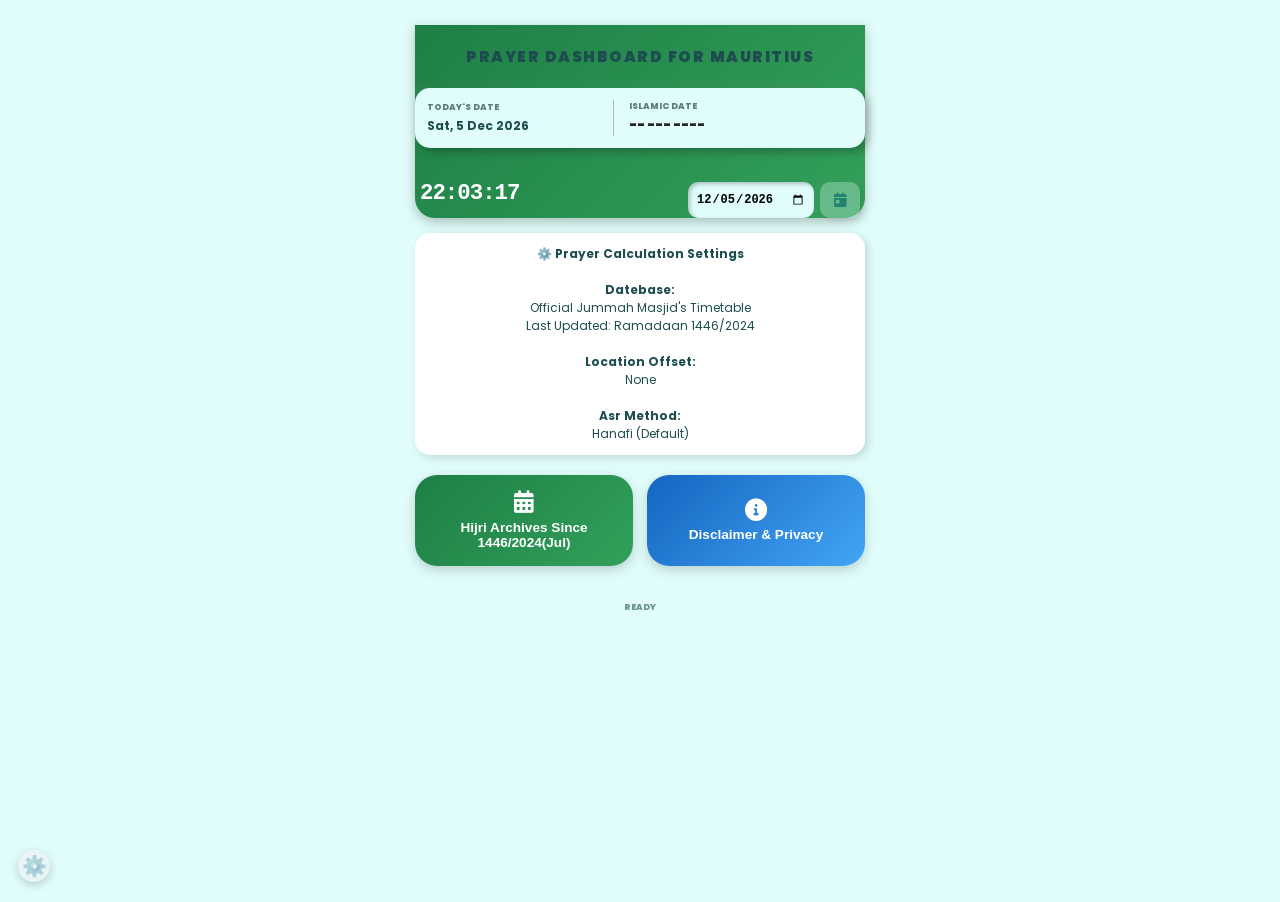
==== index.html @ 1a354047 "Update index.html" ====
<!DOCTYPE html>
<html>
  <head>
    <base target="_top">
    <meta name="viewport" content="width=device-width, initial-scale=1.0, maximum-scale=1.0, user-scalable=no, viewport-fit=cover">
    <meta name="apple-mobile-web-app-capable" content="yes">
    <meta name="apple-mobile-web-app-status-bar-style" content="black-translucent">
    <meta name="apple-mobile-web-app-title" content="Namaz MRU">
    <link href="https://fonts.googleapis.com/css2?family=Poppins:wght@300;400;600;700;900&display=swap" rel="stylesheet">
    <link rel="stylesheet" href="https://cdnjs.cloudflare.com/ajax/libs/font-awesome/6.0.0/css/all.min.css">
    <link rel="manifest" href="manifest.json">
    <link rel="stylesheet" href="css/style.css">
    
  </head>
        <!-- Reusable App Dialog -->
        <div id="appDialog" class="dialog-overlay" onclick="closeDialog(event)">
          <div class="dialog-box" onclick="event.stopPropagation()">
            <div id="dialogIcon" class="dialog-icon">ℹ️</div>
            <div id="dialogTitle" class="dialog-title">
              Information
            </div>
            <div id="dialogMessage" class="dialog-message">
              Message
            </div>
            <button class="dialog-btn" onclick="closeDialog()">
              OK
            </button>
          </div>
        </div>
 
  <!-- =====================================================
     HIJRI ARCHIVES MODAL
     ===================================================== -->

<div id="hijriArchiveModal" class="archiveOverlay" style="display:none;">
    <div class="archiveCard">
        <div class="archiveHeader">
            <h2>Hijri Archives</h2>
            <button onclick="closeHijriArchives()">✕</button>
        </div>
        <div class="archiveControls">
            <label for="archiveYearSelect">
                Select Hijri Year
            </label>
            <select id="archiveYearSelect"
                    onchange="displayArchiveYear(this.value)">
            </select>
        </div>
        <div id="archiveContent" class="archiveContent">
            <div class="archiveLoader">
                Loading archives...
            </div>
        </div>
        <div class="archiveButtons">
            <button onclick="toggleOriginalYearsView()">
                📋 Original Years View
            </button>
            <button onclick="closeHijriArchives()">
                CLOSE
            </button>
        </div>
    </div>
</div>
  
  
  <body>
    <div class="container">
      <div class="header-block">
          <h1>Prayer Dashboard For Mauritius</h1>
          <div class="top-banner">
            <div class="info-unit" style="flex: 1;">
              <span class="label-st">Today's Date</span>
              <div id="live-g" class="val-st">-- --- ----</div>
            </div>
            <div class="info-unit" style="flex: 1.2; border-left: 1px solid var(--shadow-dark); padding-left: 15px;">
              <span class="label-st">Islamic Date</span>
              <div id="isl-hero" class="isl-val">-- --- ----</div>
            </div>
          </div>
    
          <div class="action-row">
            <div id="full-clock">00:00:00</div>
            <div class="search-box">
              <div id="search-lbl"></div>
              <div class="input-wrap">
                <input type="date" id="datePicker" onchange="handleDateChange()">
                <button id="todayBtn" class="btn btn-today" onclick="resetToToday()"><i class="fas fa-calendar-day"></i></button>
              </div>
            </div>
          </div>
        </div>
      
      <div id="loader" class="loader" style="display:none;"></div>
    
        <div id="content"></div>
              <div id="personalBanner" 
               style="
               display:none;  margin:15px 0;   padding:12px;  border-radius:15px;  background:white; box-shadow:3px 3px 8px rgba(0,0,0,.15);
               font-size:.75rem;             color:var(--primary);             text-align:center;             ">
              </div>
       
          
        <div class="button-row">
          <button class="menu-btn calendar-btn"
            onclick="showYearCalendar()">
            <i class="fas fa-calendar-alt"></i><br>
            Hijri Archives  Since    1446/2024(Jul)
          </button>
        
          <button class="menu-btn about-btn"
                  onclick="toggleModal(true)">
            <i class="fas fa-circle-info"></i><br>
            Disclaimer & Privacy
          </button>
        </div>
        
        <div class="footer">
          <div id="lastUpd" class="update-txt">Ready</div>
        </div>
    </div>

    <div id="m" style="display:none; position:fixed; z-index:2000; left:0; top:0; width:100%; height:100%; background:rgba(0,0,0,0.5); align-items:center; justify-content:center;" onclick="toggleModal(false)">
      <div style="background:white; padding:25px; border-radius:20px; width:80%; max-width:350px;" onclick="event.stopPropagation()">
        <h3 style="margin-top:0; color:var(--primary); font-size:0.9rem;">DISCLAIMER</h3>
        <p style="font-size:0.7rem; line-height:1.4; color:#444;">Accuracy: Times are based on available data for Mauritius from the Jummah Mosque.<br><br><br>Once installed, the App will have the whole year Namaz times saved <br><br><br>Use the Prayer Time Settings to adjust to your appropriate altitude and Madhab (for Asr)<br><br>Please verify with your local Masjid for official Jamaat times.<br><br>- This app has been designed in good faith and I am the sole responsible for any discrepancies.<br><br>- Islamic month and moon sighted date are being updated manually. Please inform me if you encounter any discrepancies<br><br> Email: m.nirshad@gmail.com<br><br> © 2026 Prayer Dashboard Mauritius</p>
        <button onclick="toggleModal(false)" style="width:100%; padding:10px; background:var(--primary); color:white; border:none; border-radius:10px; font-weight:800;">CLOSE</button>
      </div>
    </div>

<script src="js/app.js"></script>
    
    <div id="adminTouchArea"></div>

    <!-- Floating Control Hub Button -->
        <button id="controlHubBtn" title="Control Hub">
            ⚙️
        </button>
        <!-- Control Hub Menu -->
        <div id="controlHubMenu" class="hidden">
            <div class="hubItem" onclick="openPrayerSettings(); closeControlHub();">
                ⚙️ Prayer Time Settings
            </div>
            <div class="hubItem" onclick="openLocation()">
                📍 Location
            </div>
            <div class="hubItem" onclick="openTheme()">
                🌙 Theme
            </div>
            <div class="hubItem" onclick="openMosqueInfo()">
                🕌 Mosque Information
            </div>
            <div class="hubItem" onclick="openNotifications()">
                🔔 Notifications
            </div>
            <div class="hubItem" onclick="openAbout()">
                ℹ️ About
            </div>
            <div class="hubSeparator"></div>
              <div class="hubVersion">      
                  Namaz Time 
                  <br>
                 Version V82.13 Thu 15 Oct 26
              </div>          
        </div>
    
    
<!-- Prayer Time Settings Modal -->
<div id="prayerSettingsModal" class="modalOverlay" style="display:none;">
    <div class="modalCard">

        <h2>Prayer Time Adjustments</h2>
        <hr>
        <div class="settingRow">
            <span>Location Offset</span>
            <div class="offsetBox">
                <button onclick="changeTempOffset(-1)">
                    −
                </button>
                <span id="offsetValue">
                    0 min
                </span>
                <button onclick="changeTempOffset(1)">
                    +
                </button>
            </div>
        </div>
        <hr>
        <div class="settingRow">
            <span>Asr Calculation Method</span>
            <select id="asrMethodSelect"
                    onchange="changeTempAsr(this.value)">
                <option value="hanafi">
                    Hanafi (Default)
                </option>
                <option value="shaafii">
                    Shaafi' / Hanbali
                </option>
            </select>
        </div>
        <hr>
        <div id="settingsSummary"></div>
        <hr>
        <div class="buttonRow">
            <button onclick="resetTempSettings()">
                Reset
            </button>
            <button onclick="savePrayerSettings()">
                Save
            </button>
            <button onclick="closePrayerSettings()">
                Close
            </button>
        </div>
    </div>
</div>
    
   
    
  </body>
</html>
---- css/style.css ----
:root {
        --bg: #e0fdfb;      /* #e0fdfb; #8ECDE8; 76C8E8 */         
        --shadow-light: rgba(255, 255, 255, 0.05);  /* #ffffff */
        --shadow-dark: rgba(0, 0, 0, 0.25);        /* #b8d9d7; */ 
        --primary: #1e4d50;      
        --warning: #b33a3a;
      }

      body { font-family: 'Poppins', sans-serif; background-color: var(--bg); margin: 0; padding: 10px; display: flex; justify-content: center; }
      .container { width: 100%; max-width: 480px; background: var(--bg); padding: 15px; border-radius: 25px; box-sizing: border-box; min-height: 98vh; display: block; /* flex-direction: column; */ }
      
      h1 { color: var(--primary); text-align: center; font-size: 0.95rem; margin-bottom: 20px; text-transform: uppercase; letter-spacing: 1.5px; font-weight: 900; }

      #topHeader { display: flex;    justify-content: space-between;   align-items: center;  padding: 10px 14px;
            }
      #settingsIcon {  font-size: 20px;  cursor: pointer;  opacity: 0.8;   }
      
      #settingsIcon:hover {   opacity: .9;   }
      .top-banner { display: flex; justify-content: space-between; margin-bottom: 20px; padding: 12px; border-radius: 15px; background: var(--bg); box-shadow: 4px 4px 8px var(--shadow-dark), -4px -4px 8px var(--shadow-light); }
      .info-unit { display: flex; flex-direction: column; justify-content: center; }
      .label-st { font-size: 0.55rem; color: #5a7d80; text-transform: uppercase; font-weight: 800; margin-bottom: 3px; }
      .val-st { font-size: 0.75rem; color: var(--primary); font-weight: 700; }
      .isl-val { font-size: 0.85rem; font-weight: 900; color: #222; }

      .action-row { display: flex; justify-content: space-between; align-items: center; margin-bottom: 8px; padding: 0 5px; }
      #full-clock { font-family: 'Courier New', monospace; font-weight: 900; color: white; /*var(--primary);*/ font-size: 1.4rem; letter-spacing: -1px; }
      
      .search-box { display: flex; flex-direction: column; align-items: flex-start; }
      #search-lbl { font-size: 0.55rem; color: var(--warning); font-weight: 900; height: 14px; width: 110px; text-align: center; text-transform: uppercase; }
      .input-wrap { display: flex; gap: 6px; }
      
      input[type="date"] {
        border: none; padding: 8px; border-radius: 10px; font-size: 0.75rem;
        background: var(--bg); box-shadow: inset 2px 2px 4px var(--shadow-dark), inset -2px -2px 4px var(--shadow-light);
        width: 110px; outline: none; font-weight: 600;
      }
      
      .btn { border: none; width: 40px; height: 36px; border-radius: 10px; cursor: pointer; background: var(--bg); color: var(--primary); box-shadow: 3px 3px 6px var(--shadow-dark), -3px -3px 6px var(--shadow-light); display: flex; align-items: center; justify-content: center; font-size: 0.9rem; }
      .btn-today { color: #0047ab; opacity: 0.3; pointer-events: none; }
      .btn-today.active { opacity: 1; pointer-events: auto; }
      
      .header-block{          position: sticky;          top: 0;          z-index: 1000;
          background:  linear-gradient(135deg,#1e7f46,#33a05a);  /* linear-gradient(135deg,#1565c0,#42a5f5);(blue-privacy button)  /* #5DA5C2; */
          padding-top: 10px;          box-shadow: 0 4px 12px rgba(0,0,0,.25);          border-radius: 0 0 20px 20px;        
          transition: transform 0.5s ease-in-out;  /* Smoothly animates the slide effect over 0.5 seconds */
        }
          /* This class pulls the header completely off-screen upwards */
      .header-block.hidden {          transform: translateY(-100%);
        }
          .button-row{          display:flex;          gap:14px;          margin:20px 0 10px;
        }
        .menu-btn{          flex:1; border:none; border-radius:22px; padding:16px 12px; color:white; font-size:.85rem; font-weight:700; cursor:pointer;
          box-shadow:0 4px 12px rgba(0,0,0,.18);          transition:.2s;
        }
        .menu-btn i{          font-size:1.4rem;          margin-bottom:6px;
        }
        .menu-btn:active{          transform:scale(.96);
        }
        .calendar-btn{
          background:linear-gradient(135deg,#1e7f46,#33a05a);
        }
        .about-btn{
          background:linear-gradient(135deg,#1565c0,#42a5f5);
        }
        #controlHubBtn{
            position:fixed;    bottom:18px;    left:18px;    width:32px;    height:32px;   display: flex; justify-content: center;  align-items: center;   border:none;    border-radius:50%;    cursor:pointer;
            font-size:20px;    line-height: 1;  box-shadow:0 3px 10px rgba(0,0,0,.35);    z-index:9999; opacity:.55;
            transition:        opacity .25s ease,    transform .35s ease,        box-shadow .35s ease;
            transform-origin:  center  center;
        }
        #controlHubBtn.open{ transform:rotate(180deg); box-shadow:0 6px 18px rgba(0,0,0,.40);        }
        #controlHubBtn:hover{  opacity:.9;        }
          
        #controlHubMenu{
            position:fixed;    bottom:80px;    left:18px;    width:230px;    background:white;    border-radius:12px;
            box-shadow:0 5px 18px rgba(0,0,0,.35);    overflow:hidden;    z-index:9999;
            opacity:0;    transform:translateY(15px);    visibility:hidden;
            transition:   opacity .25s ease,    transform .25s ease,   visibility .25s;
                }
        #controlHubMenu.show{            opacity:1;            transform:translateY(0);            visibility:visible; }
        #adminTouchArea {  position: fixed;  bottom: 0;  right: 0;  width: 35px;  height: 35px;  background: transparent;  z-index: 9999;
              -webkit-tap-highlight-color: transparent;     }
        .hubItem{ padding:14px 16px;    cursor:pointer;    font-size:15px;    transition:.2s; }
        .hubItem:hover{  background:#f3f3f3; }
        .hubSeparator{  border-top:1px solid #ddd;}
        .hubVersion{    padding:10px;    text-align:center;    font-size:11px;    color:#777;    background:#fafafa;}
        @keyframes menuAppear{
            from{
                opacity:0;  transform:translateY(10px); }
            to{
                opacity:1; transform:translateY(0);}    }
      .modalOverlay{  position:fixed;  inset:0;  background:rgba(0,0,0,.45);  display:flex;  justify-content:center;  align-items:center;  z-index:5000; }
      .modalCard{ width:340px; max-width:92%; background:white;  border-radius:12px;  padding:20px; box-shadow:0 10px 25px rgba(0,0,0,.25);text-align:center; }
      /*.settingRow{    display:flex;    flex-direction:column;    gap:10px;      }   */
      .settingRow select { width:100%; padding:10px 12px; border:none; border-radius:10px; background:var(--bg); font-family:'Poppins',sans-serif; font-size:.85rem;
          font-weight:700; color:var(--primary);
          box-shadow: inset 2px 2px 4px var(--shadow-dark), inset -2px -2px 4px var(--shadow-light);
          outline:none; cursor:pointer; }
      .offsetBox{  display:flex; justify-content:center;  align-items:center; gap:15px;      }
      .offsetBox button{  width:36px;  height:36px;      }
      .buttonRow{ display:flex; gap:8px; justify-content:space-between; margin-top:15px;}
      .buttonRow button{ flex:1; border:none; border-radius:10px;  padding:10px 8px;  background:var(--bg); color:var(--primary); font-weight:800; cursor:pointer;
          box-shadow: 3px 3px 6px var(--shadow-dark), -3px -3px 6px var(--shadow-light);   }
      .buttonRow button:active{ transform:scale(.96);   }
           
      .prayer-row { display: grid; grid-template-columns: 100px 1fr 1fr 1fr; align-items: center; padding: 14px 12px; margin-bottom: 12px; border-radius: 18px; text-align: center; gap: 5px; }
      .raised { box-shadow: 3px 3px 6px var(--shadow-dark), -2px -2px 4px var(--shadow-light); }  /* Reduced from 5px 5px 10px to a tighter, cleaner shadow */
        /* from ->>> .sunken { box-shadow: inset 3px 3px 6px var(--shadow-dark), inset -3px -3px 6px var(--shadow-light); background: #f0ffff; }  */
      .sunken { box-shadow: inset 2px 2px 4px var(--shadow-dark), inset -2px -2px 4px var(--shadow-light); background: rgba(0, 0, 0, 0.1); }
      
      .n-stack { text-align: left; line-height: 1.1; }
      .p-sub { font-size: 0.55rem; color: #5a7d80; font-weight: 700; text-transform: uppercase; }
      .p-name { font-weight: 800; color: var(--primary); font-size: 0.9rem; display: block; }
      
      .t-box { display: flex; flex-direction: column; }
      .lbl { font-size: 0.5rem; color: #5a7d80; text-transform: uppercase; font-weight: 800; margin-bottom: 3px; }
      .tim { font-family: 'Courier New', monospace; font-weight: 900; font-size: 1.05rem; color: #000; }
      
      .sunken .tim, .sunken .p-name { color: var(--warning); }
      .single { grid-template-columns: 100px 1fr; }

      .footer { text-align: center; margin-top: auto; padding: 25px 0; }
      .update-txt { font-size: 0.55rem; font-weight: 800; color: var(--primary); text-transform: uppercase; opacity: 0.6; }
      .disc-link { font-size: 0.65rem; color: var(--primary); text-decoration: underline; cursor: pointer; font-weight: 800; text-transform: uppercase; margin-top: 10px; display: inline-block; }

      .loader { border: 4px solid #f3f3f3; border-top: 4px solid var(--primary); border-radius: 50%; width: 35px; height: 35px; animation: spin 0.4s linear infinite; margin: 30px auto; }
      @keyframes spin { 0% { transform: rotate(0deg); } 100% { transform: rotate(360deg); } }
     
      #settingsSummary{    font-size:.75rem;    line-height:1.6;    padding:12px;    border-radius:12px;    background:#f5ffff;    color:var(--primary);}

      /* ---------- Reusable Dialog ---------- */

        .dialog-overlay{    position:fixed;    inset:0;    background:rgba(0,0,0,.45);    display:none;    justify-content:center;    align-items:center;    z-index:99999;
            animation:fadeIn .2s ease;}
        .dialog-box{  width:90%;  max-width:340px;  background:#fff;   border-radius:18px;  padding:22px;  text-align:center;  box-shadow:0 10px 30px rgba(0,0,0,.25);
            animation:popIn .22s ease;  font-family:inherit;        }
        
        .dialog-icon{            font-size:42px;            margin-bottom:12px;        }
        
        .dialog-title{            font-size:20px;            font-weight:bold;            margin-bottom:12px;        }
        
        .dialog-message{            font-size:15px;            line-height:1.5;            white-space:pre-line;            color:#444;            margin-bottom:22px;   }
        
        .dialog-btn{  width:100%;  border:none;   border-radius:10px;    padding:12px;            font-size:16px;            cursor:pointer;
            background:#1e88e5;            color:#fff;        }
        
        .dialog-btn:hover{            opacity:.9;        }
        
        @keyframes fadeIn{            from{opacity:0;}            to{opacity:1;}        }
        
        @keyframes popIn{            from{                transform:scale(.9);                opacity:0;            }
            to{                transform:scale(1);                opacity:1;            }
        }
      /* =====================================================
   HIJRI ARCHIVES
   ===================================================== */

.archiveOverlay {    position: fixed;    inset: 0;    background: rgba(0,0,0,.55);    z-index: 6000;    display: flex;    justify-content: center;    align-items: center;
    padding: 15px;    box-sizing: border-box;}
.archiveCard {    width: 100%;    max-width: 470px;    max-height: 90vh;    background: white;    border-radius: 20px;    box-shadow: 0 12px 35px rgba(0,0,0,.35);
    overflow: hidden;    display: flex;    flex-direction: column;}
.archiveHeader {    display: flex;    justify-content: space-between;    align-items: center;    padding: 15px 18px;    background: linear-gradient(135deg,#1e7f46,#33a05a);
    color: white;}

.archiveHeader h2 {    margin: 0;    font-size: 1rem;    font-weight: 800;}
.archiveHeader button {    border: none;    background: transparent;    color: white;    font-size: 1.2rem;    cursor: pointer;}
.archiveControls {    padding: 15px 18px 10px;}
.archiveControls label {    display: block;    font-size: .65rem;    color: #5a7d80;    font-weight: 800;    text-transform: uppercase;    margin-bottom: 6px;}
#archiveYearSelect {    width: 100%;    padding: 10px;    border: none;    border-radius: 10px;    background: #f3f7f7;    box-shadow: inset 2px 2px 4px rgba(0,0,0,.15);
    font-size: .85rem;    font-weight: 700;    outline: none;}
.archiveContent {    padding: 10px 18px;    overflow-y: auto;    flex: 1;}
.archiveLoader {    text-align: center;    padding: 30px;    color: #777;    font-size: .8rem;}
.archiveMonthRow {    display: flex;    justify-content: space-between;    align-items: center;    padding: 11px 5px;    border-bottom: 1px solid #e5eeee;}
.archiveMonthName {    font-size: .75rem;    font-weight: 800;    color: var(--primary);}
.archiveMonthDate {    font-family: 'Courier New', monospace;    font-size: .75rem;    font-weight: 700;    color: #222;}
.archiveOriginal {    overflow-x: auto;    padding-bottom: 10px;}
.archiveOriginal table {    border-collapse: collapse;    min-width: 800px;    width: 100%;    font-size: .65rem;}
.archiveOriginal th,
.archiveOriginal td {    border: 1px solid #ccc;    padding: 7px;    text-align: center;    white-space: nowrap;}
.archiveOriginal th {    background: #eef5f3;    color: var(--primary);    font-weight: 800;}
.archiveButtons {    display: flex;    gap: 10px;    padding: 12px 18px 18px;}
.archiveButtons button {    flex: 1;    border: none;    padding: 10px;    border-radius: 10px;    cursor: pointer;    font-weight: 700;    font-size: .7rem;}
      
/* =========================================
   Entire Month Timetable
   ========================================= */

.monthly-timetable {  margin-top: 20px;  background: #fff;  border-radius: 20px;  box-shadow: 4px 4px 10px var(--shadow-dark);  overflow: hidden;}
.timetable-header {
  display: flex;  align-items: center;  justify-content: space-between;  padding: 15px 18px;  color: var(--primary);  font-size: 0.8rem;  font-weight: 900;  text-transform: uppercase;
  cursor: pointer;  user-select: none;}
#timetableArrow { display: inline-block;  transition: transform 0.3s ease;}
.monthly-timetable.open #timetableArrow {  transform: rotate(180deg);}

/* Monthly timetable month selector */

.month-selector {  display: flex;  gap: 6px;  padding: 10px 12px;  overflow-x: auto;  scrollbar-width: thin;}
.month-btn {  flex: 0 0 auto;  border: none;  border-radius: 10px;  padding: 7px 11px;  background: var(--bg);  color: var(--primary);  font-size: 0.7rem;  font-weight: 800;
  cursor: pointer;  transition: all 0.2s ease;}
.month-btn.active {  background: var(--primary);  color: white;}
.month-btn:active {  transform: scale(0.95);}

```css
/* =========================================
   Monthly Timetable — Table Layout
   ========================================= */

.timetable-scroll {  max-height: 420px;  overflow: auto;  border-top: 1px solid #e0e0e0;}
#timetableTable {  width: max-content;  min-width: 100%;  border-collapse: separate;  border-spacing: 0;  font-size: 0.72rem;  white-space: nowrap;}

#timetableTable th,
#timetableTable td {  padding: 9px 12px;  text-align: center;  border-right: 1px solid #e5e5e5;  border-bottom: 1px solid #e5e5e5;}
#timetableTable thead th {  position: sticky;  top: 0;  z-index: 2;  background: var(--primary);  color: #fff;  font-weight: 800;}
#timetableTable tbody tr:nth-child(even) {  background: var(--bg);}
#timetableTable tbody tr:hover {  background: #eaf4ee;}

```
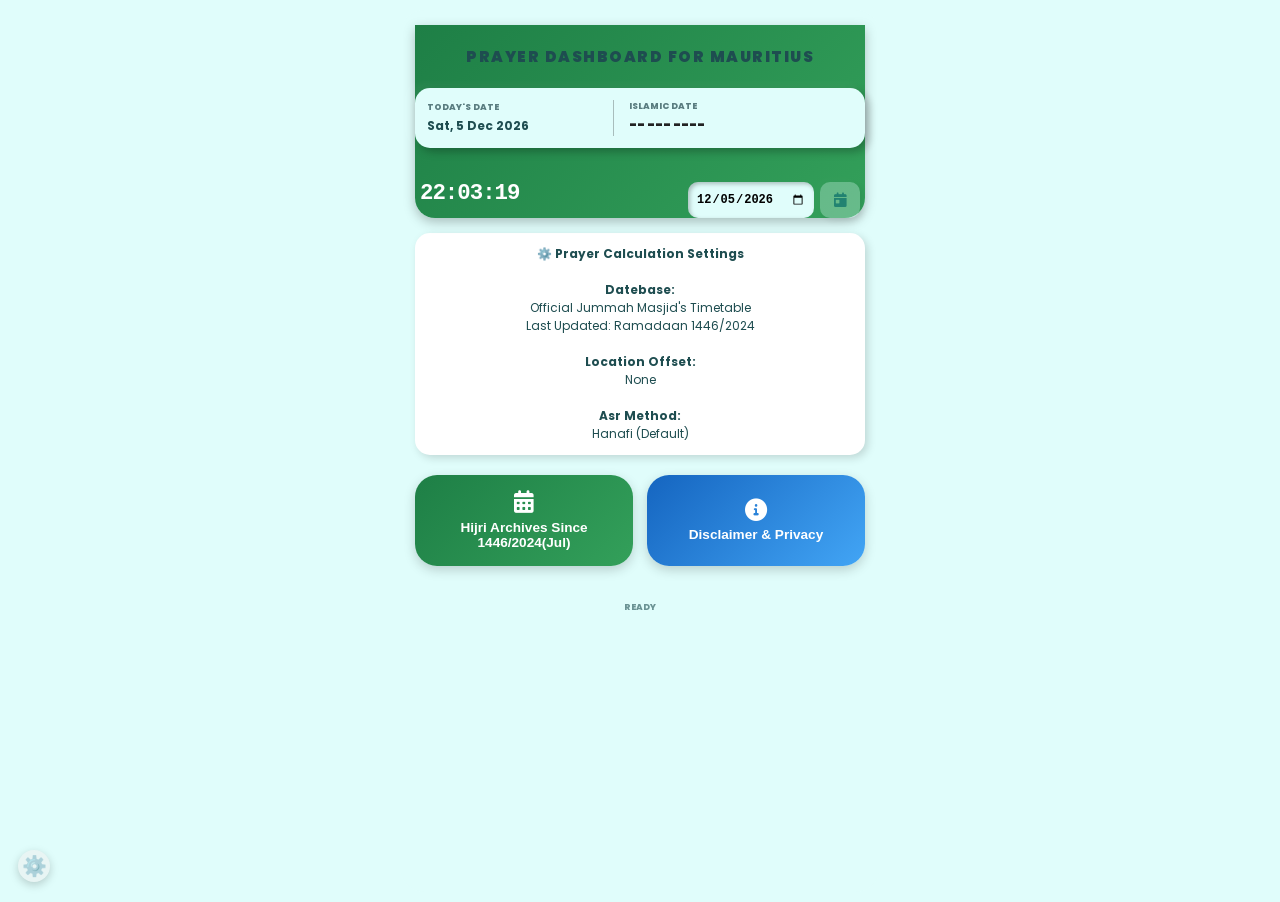
==== commit 045b24b7: "Update index.html" ====
--- a/index.html
+++ b/index.html
@@ -159,7 +159,7 @@
               <div class="hubVersion">      
                   Namaz Time 
                   <br>
-                 Version V82.13 Thu 15 Oct 26
+                 Version V82.14 Thu 15 Oct 26
               </div>          
         </div>
     
--- a/css/style.css
+++ b/css/style.css
@@ -200,7 +200,6 @@
 .month-btn.active {  background: var(--primary);  color: white;}
 .month-btn:active {  transform: scale(0.95);}
 
-```css
 /* =========================================
    Monthly Timetable — Table Layout
    ========================================= */
@@ -214,4 +213,15 @@
 #timetableTable tbody tr:nth-child(even) {  background: var(--bg);}
 #timetableTable tbody tr:hover {  background: #eaf4ee;}
 
-```
+/* =========================================
+   Sticky Date Column — Horizontal Scrolling
+   ========================================= */
+
+#timetableTable th:first-child,
+#timetableTable td:first-child {  position: sticky;  left: 0;  z-index: 1;  background: #fff;}
+
+/* Keep the top-left header cell above other cells */
+#timetableTable thead th:first-child {  z-index: 3;  background: var(--primary);  color: #fff;}
+
+/* Preserve alternate row shading on sticky date cells */
+#timetableTable tbody tr:nth-child(even) td:first-child {  background: var(--bg);}
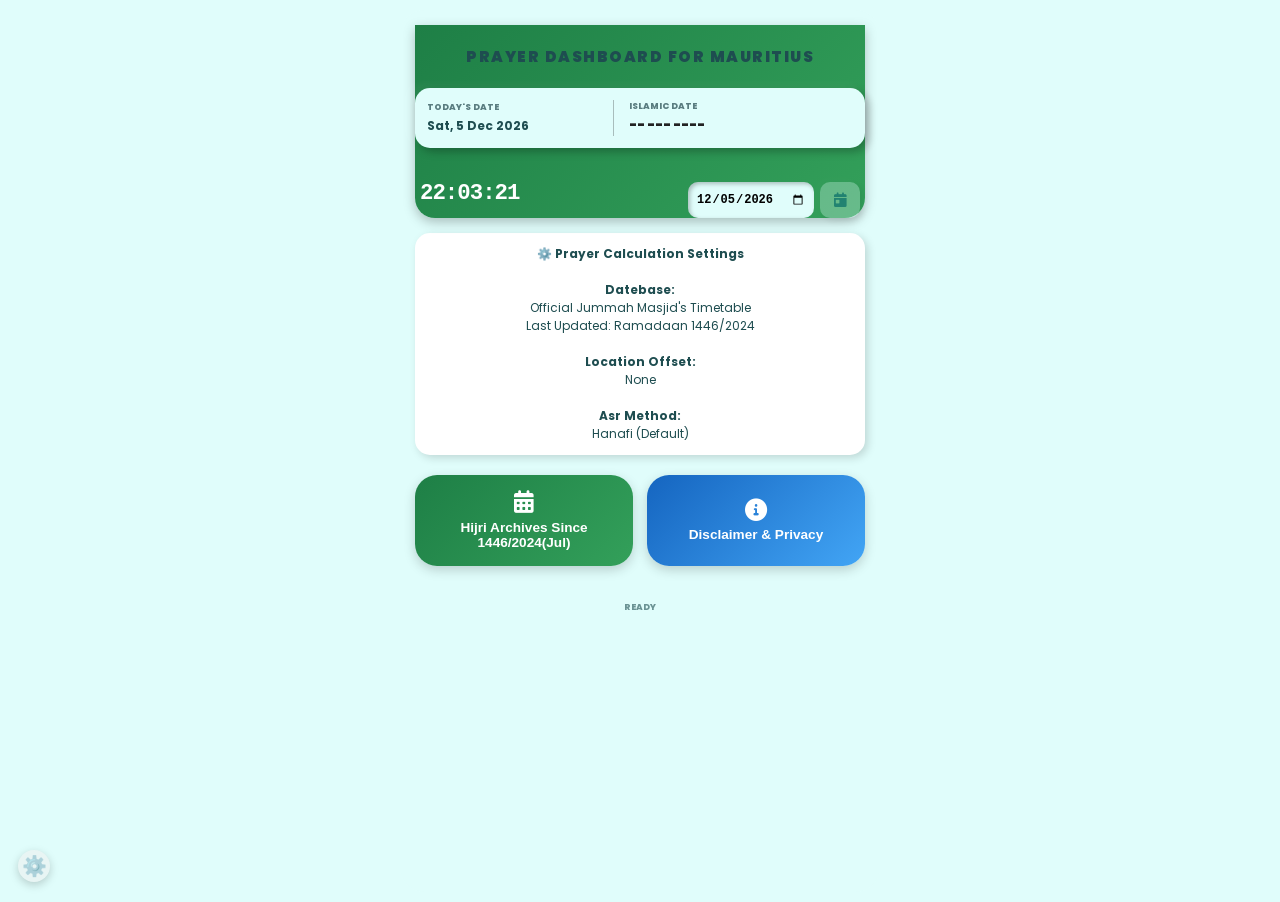
==== commit 2d852cac: "Update index.html" ====
--- a/index.html
+++ b/index.html
@@ -159,7 +159,7 @@
               <div class="hubVersion">      
                   Namaz Time 
                   <br>
-                 Version V82.14 Thu 15 Oct 26
+                 Version V82.15 Thu 15 Oct 26
               </div>          
         </div>
     
--- a/css/style.css
+++ b/css/style.css
@@ -225,3 +225,27 @@
 
 /* Preserve alternate row shading on sticky date cells */
 #timetableTable tbody tr:nth-child(even) td:first-child {  background: var(--bg);}
+
+/* Collapse timetable content by default */
+
+.monthly-timetable:not(.open) .month-selector,
+.monthly-timetable:not(.open) .timetable-scroll {  display: none;}
+
+/* Prohibited prayer-time columns */
+#timetableTable th:nth-child(6),
+#timetableTable td:nth-child(6),
+#timetableTable th:nth-child(7),
+#timetableTable td:nth-child(7),
+#timetableTable th:nth-child(12),
+#timetableTable td:nth-child(12) {
+  background: #fbe3e3;
+  color: #8b1e1e;
+}
+
+/* Keep prohibited-time headers distinct */
+#timetableTable thead th:nth-child(6),
+#timetableTable thead th:nth-child(7),
+#timetableTable thead th:nth-child(12) {
+  background: #b83232;
+  color: #fff;
+}
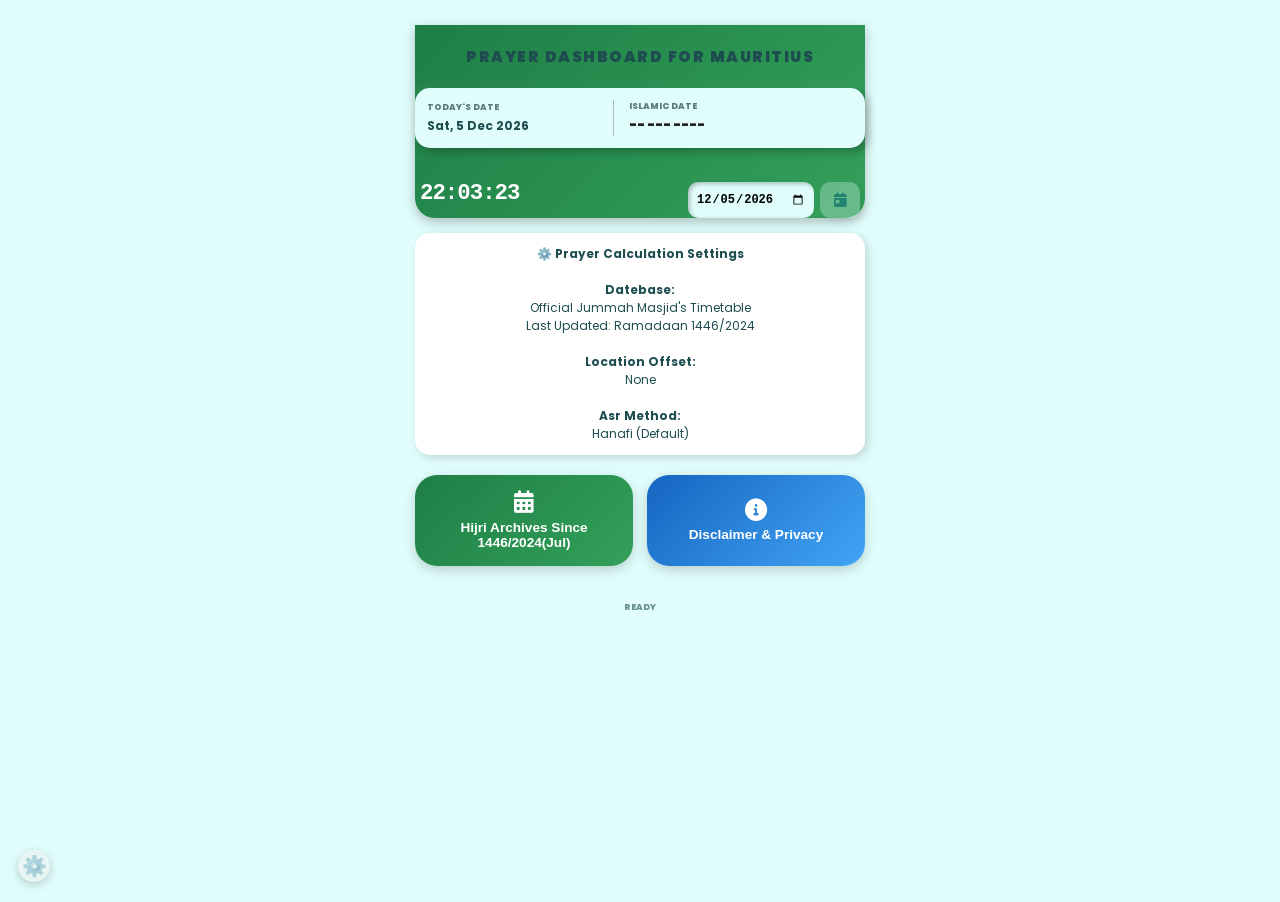
==== commit 3de45566: "Update index.html" ====
--- a/index.html
+++ b/index.html
@@ -159,7 +159,7 @@
               <div class="hubVersion">      
                   Namaz Time 
                   <br>
-                 Version V82.15 Thu 15 Oct 26
+                 Version V82.16 Thu 15 Oct 26
               </div>          
         </div>
     
--- a/css/style.css
+++ b/css/style.css
@@ -249,3 +249,6 @@
   background: #b83232;
   color: #fff;
 }
+
+/* Monthly timetable — raw sea-level values notice */
+.timetable-notice {  padding: 8px 12px 2px;  color: #8b1e1e;  font-size: 0.7rem;  font-weight: 800;  text-align: center;}
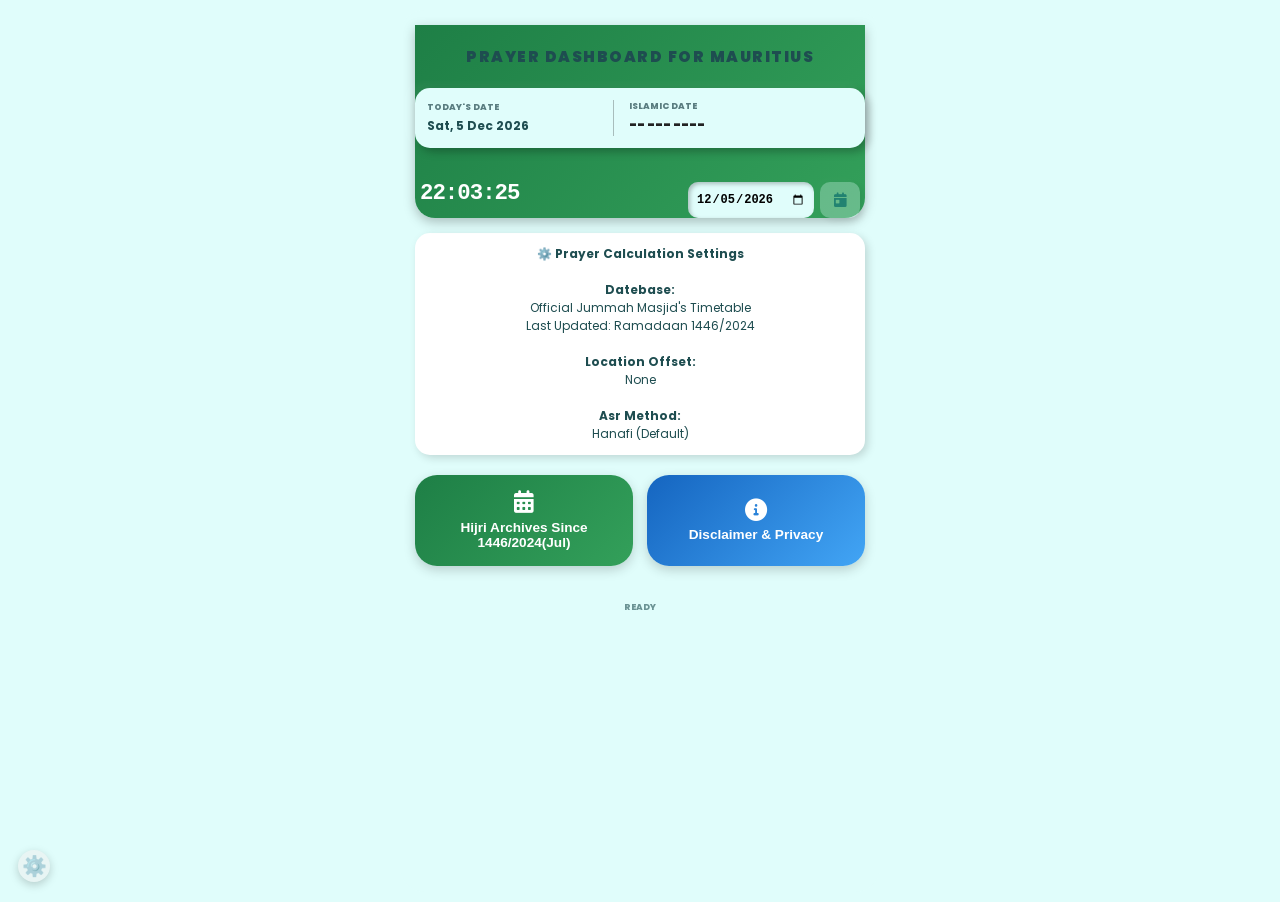
==== commit 05f83195: "Update index.html" ====
--- a/index.html
+++ b/index.html
@@ -159,7 +159,7 @@
               <div class="hubVersion">      
                   Namaz Time 
                   <br>
-                 Version V82.16 Thu 15 Oct 26
+                 Version V82.17 Sat 17 Oct 26
               </div>          
         </div>
     
--- a/css/style.css
+++ b/css/style.css
@@ -252,3 +252,4 @@
 
 /* Monthly timetable — raw sea-level values notice */
 .timetable-notice {  padding: 8px 12px 2px;  color: #8b1e1e;  font-size: 0.7rem;  font-weight: 800;  text-align: center;}
+.monthly-timetable:not(.open) .timetable-notice {  display: none;}
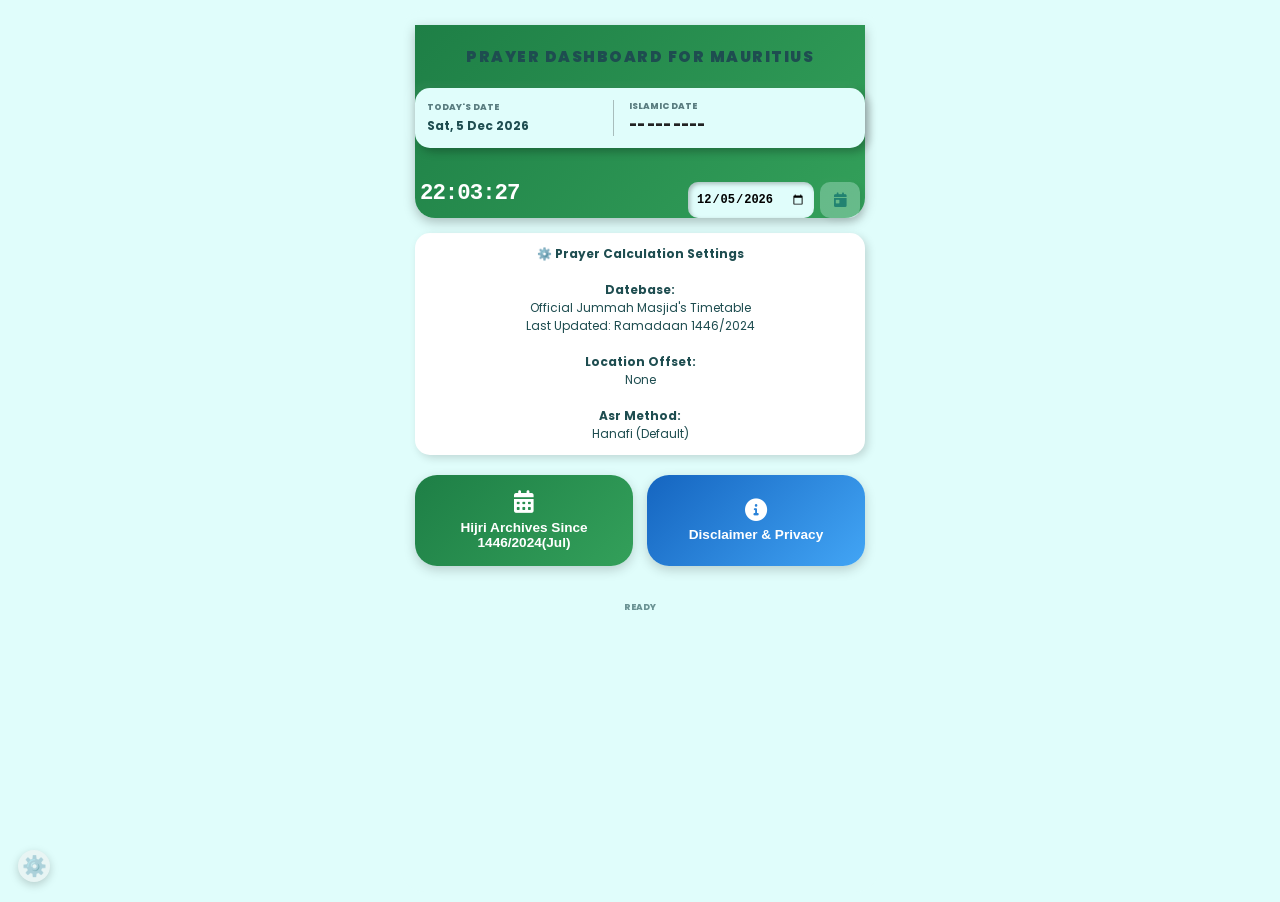
==== commit d36362b0: "Update index.html" ====
--- a/index.html
+++ b/index.html
@@ -159,7 +159,7 @@
               <div class="hubVersion">      
                   Namaz Time 
                   <br>
-                 Version V82.17 Sat 17 Oct 26
+                 Version V82.18 Sat 17 Oct 26
               </div>          
         </div>
     
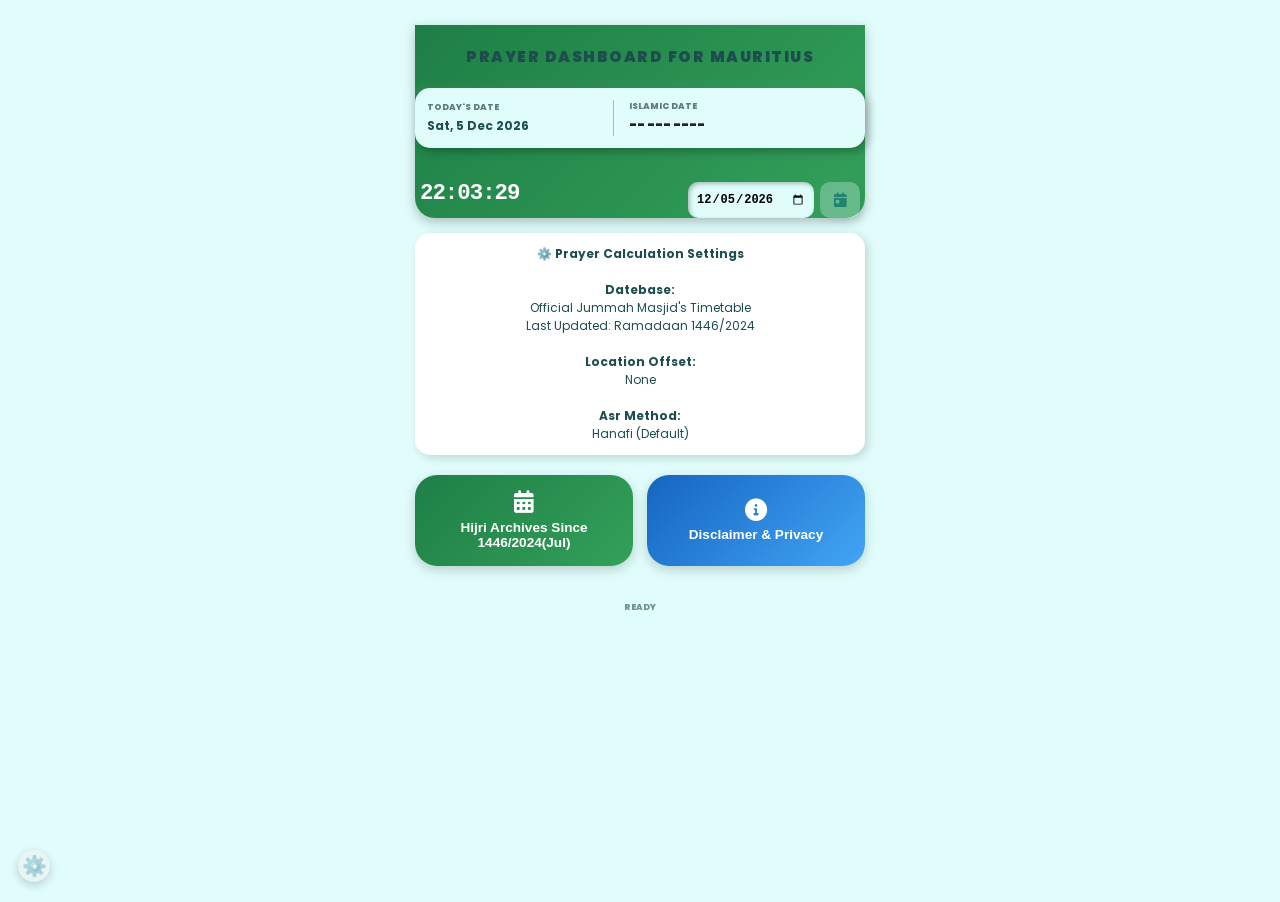
==== commit dd25f1ce: "Update index.html" ====
--- a/index.html
+++ b/index.html
@@ -159,7 +159,7 @@
               <div class="hubVersion">      
                   Namaz Time 
                   <br>
-                 Version V82.18 Sat 17 Oct 26
+                 Version V83.00 Wed 11 Nov 26
               </div>          
         </div>
     
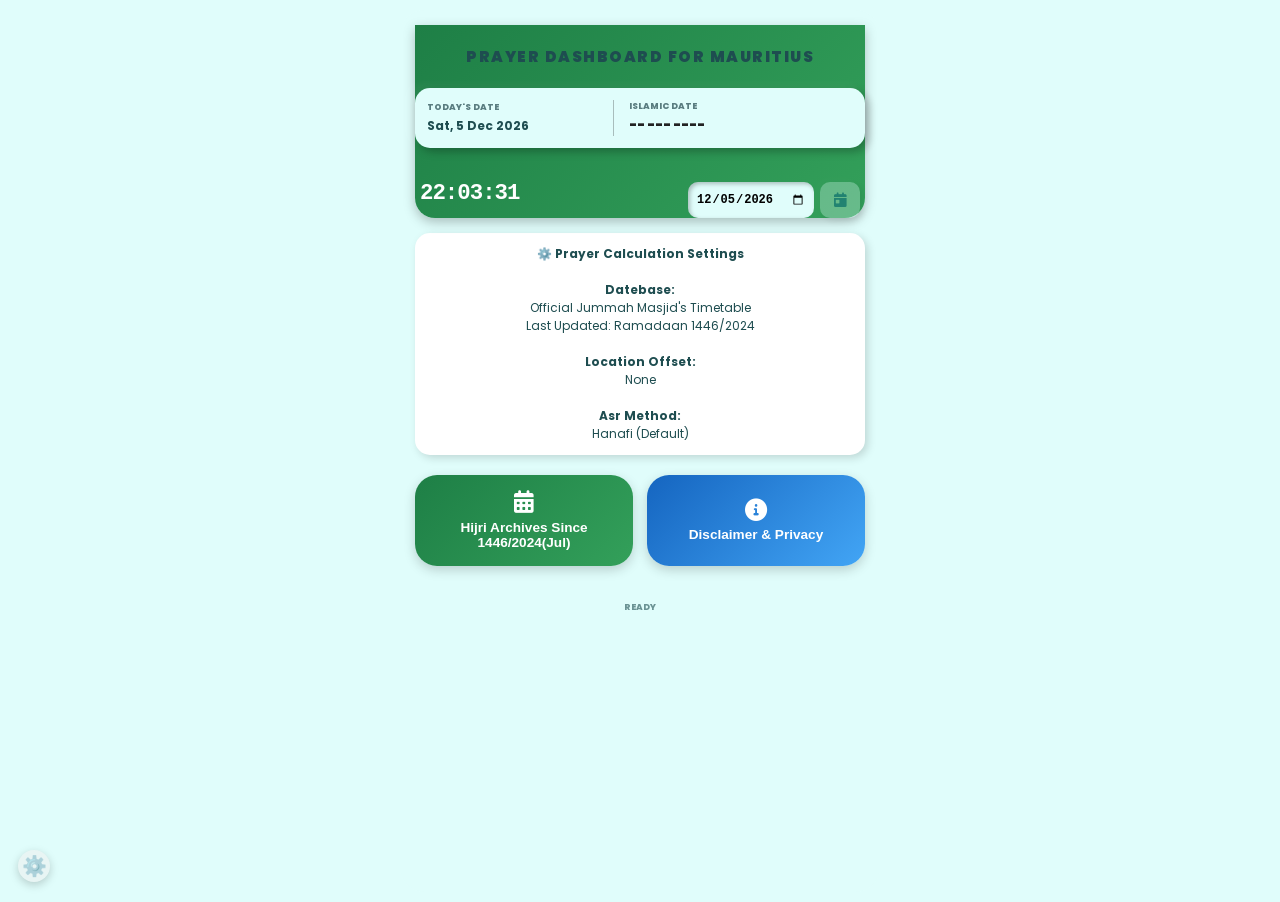
==== commit 16e23f50: "Update index.html" ====
--- a/index.html
+++ b/index.html
@@ -159,7 +159,7 @@
               <div class="hubVersion">      
                   Namaz Time 
                   <br>
-                 Version V83.00 Wed 11 Nov 26
+                 Version V84.00 Thu 26 Nov 26
               </div>          
         </div>
     
